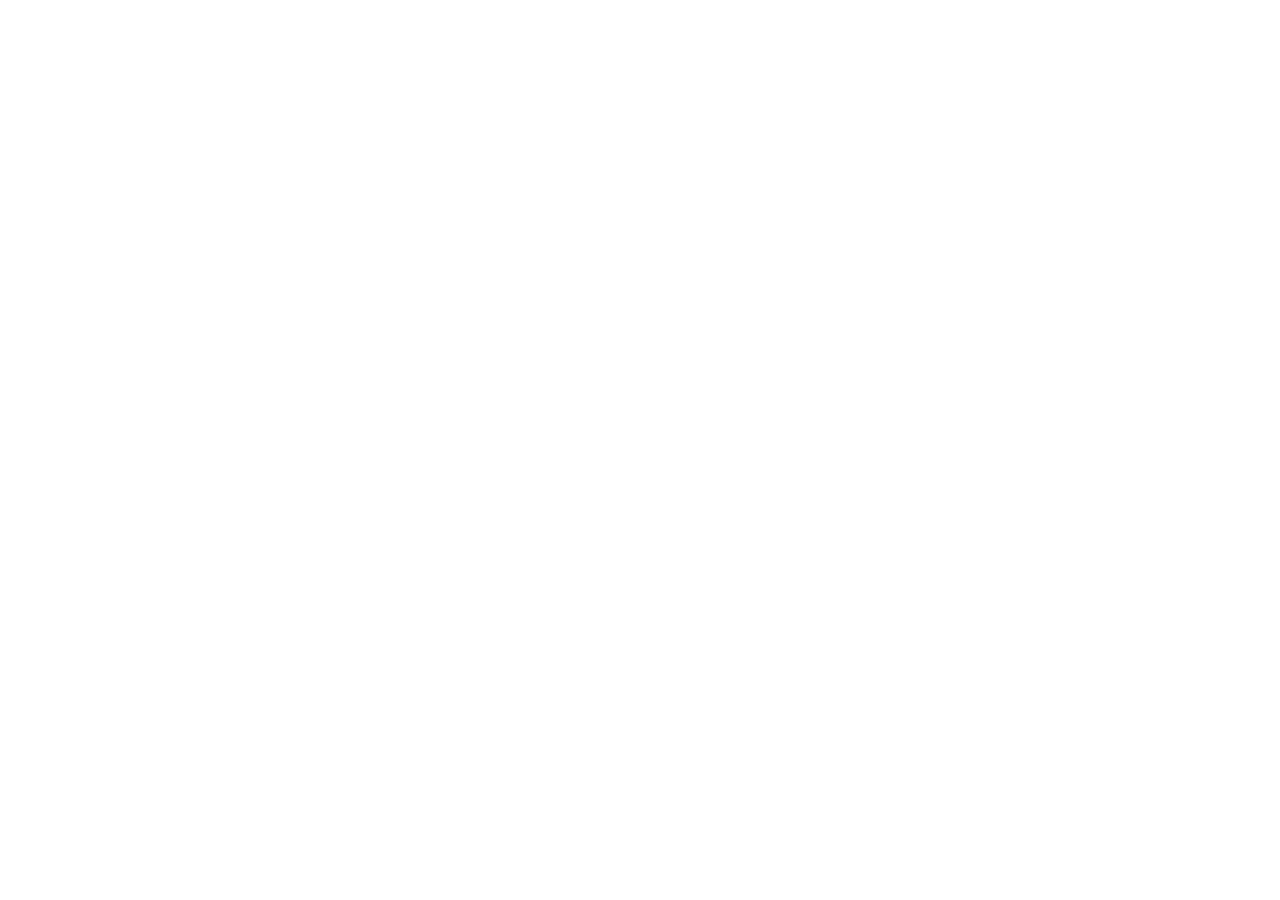
==== a.html @ f5150a3c "Add files via upload" ====
<!DOCTYPE html>
<html lang="en">
<head>
  <meta charset="UTF-8">
  <meta name="viewport" content="width=device-width, initial-scale=1.0">
  <title>Scrolling Text with Images</title>
  <style>
    body {
      font-family: Arial, sans-serif;
    }
    .scrolling-box {
      width: 100%;
      height: 50px;
      background-color: #ADD8E6; /* Biru muda */
      overflow: hidden;
      position: relative;
      display: flex;
      align-items: center;
    }
    .scrolling-text {
      display: flex;
      align-items: center;
      position: absolute;
      white-space: nowrap;
      animation: scroll-left 10s linear infinite;
    }
    .scrolling-text img {
      width: 30px;
      height: 30px;
      margin: 0 10px;
    }
    @keyframes scroll-left {
      0% {
        left: 100%;
      }
      100% {
        left: -100%;
      }
    }
  </style>
</head>
<body>



</body>
</html>
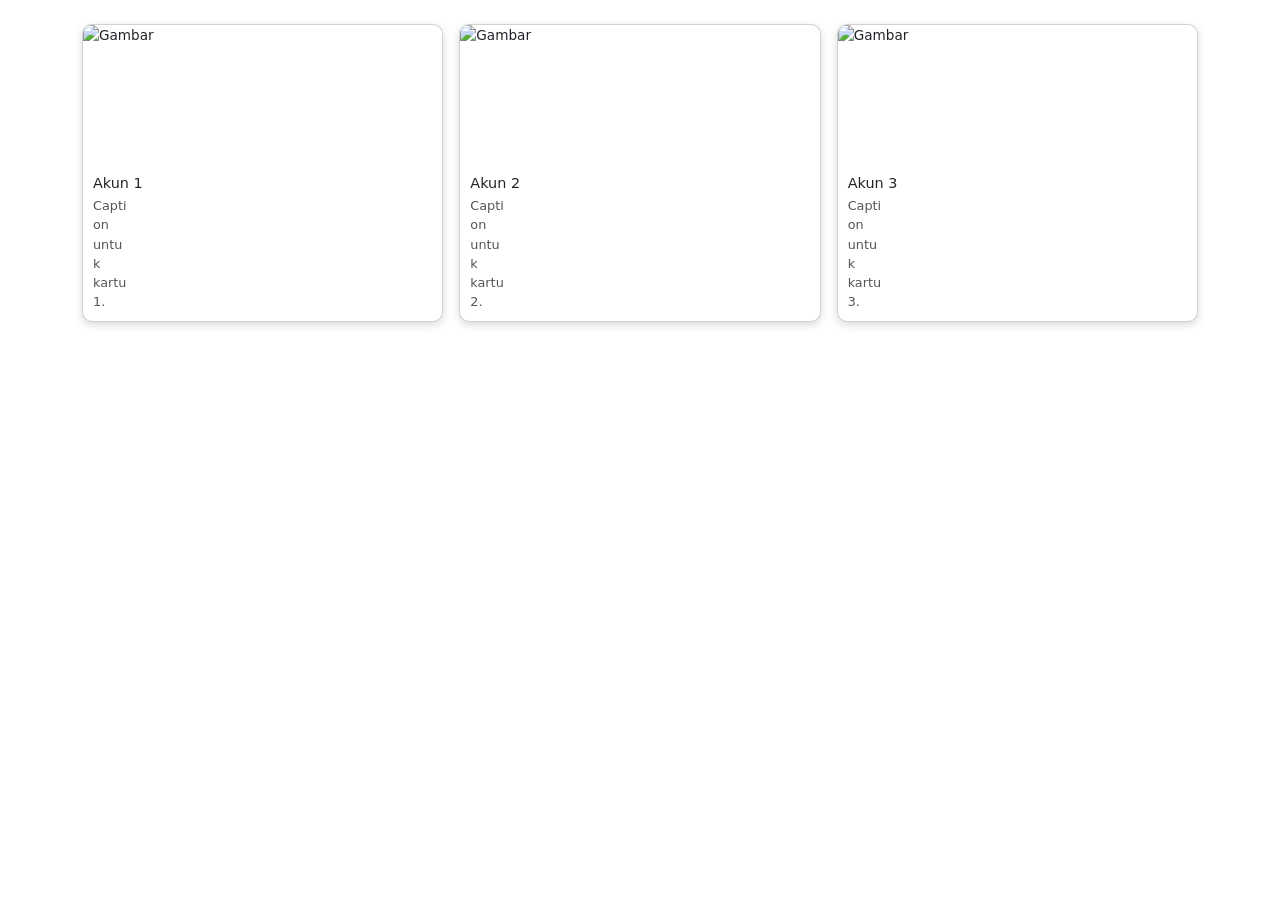
==== commit 99abbd09: "Add files via upload" ====
--- a/a.html
+++ b/a.html
@@ -2,46 +2,84 @@
 <html lang="en">
 <head>
   <meta charset="UTF-8">
-  <meta name="viewport" content="width=device-width, initial-scale=1.0">
-  <title>Scrolling Text with Images</title>
+  <title>Responsive Card Grid</title>
+  <link href="https://cdn.jsdelivr.net/npm/bootstrap@5.3.0/dist/css/bootstrap.min.css" rel="stylesheet">
   <style>
-    body {
-      font-family: Arial, sans-serif;
+    .custom-card {
+      border-radius: 10px;
+      overflow: hidden;
+      box-shadow: 0 3px 8px rgba(0,0,0,0.15);
+      font-size: 0.85rem;
+      text-decoration: none;
+      color: inherit;
+      transition: transform 0.2s ease;
     }
-    .scrolling-box {
+
+    .custom-card:hover {
+      transform: scale(1.03);
+    }
+
+    .custom-card img {
       width: 100%;
-      height: 50px;
-      background-color: #ADD8E6; /* Biru muda */
-      overflow: hidden;
-      position: relative;
-      display: flex;
-      align-items: center;
+      height: 140px;
+      object-fit: cover;
     }
-    .scrolling-text {
-      display: flex;
-      align-items: center;
-      position: absolute;
-      white-space: nowrap;
-      animation: scroll-left 10s linear infinite;
+
+    .custom-card .card-body {
+      padding: 10px;
     }
-    .scrolling-text img {
-      width: 30px;
-      height: 30px;
-      margin: 0 10px;
+
+    .custom-caption {
+      font-size: 0.8rem;
+      color: #555;
+      margin: 0;
+      width: 10%;
     }
-    @keyframes scroll-left {
-      0% {
-        left: 100%;
-      }
-      100% {
-        left: -100%;
-      }
+
+    .card-title {
+      font-size: 0.9rem;
+      margin-bottom: 4px;
     }
   </style>
 </head>
 <body>
+  <div class="container py-4">
+    <div class="row g-3">
 
+      <!-- Card 1 -->
+      <div class="col-6 col-md-4">
+        <a href="detail1.html" class="custom-card card">
+          <img src="https://source.unsplash.com/random/200x140?sig=1" alt="Gambar">
+          <div class="card-body">
+            <h6 class="card-title">Akun 1</h6>
+            <p class="custom-caption">Caption untuk kartu 1.</p>
+          </div>
+        </a>
+      </div>
 
+      <!-- Card 2 -->
+      <div class="col-6 col-md-4">
+        <a href="detail2.html" class="custom-card card">
+          <img src="https://source.unsplash.com/random/200x140?sig=2" alt="Gambar">
+          <div class="card-body">
+            <h6 class="card-title">Akun 2</h6>
+            <p class="custom-caption">Caption untuk kartu 2.</p>
+          </div>
+        </a>
+      </div>
 
+      <!-- Card 3 -->
+      <div class="col-6 col-md-4">
+        <a href="detail3.html" class="custom-card card">
+          <img src="https://source.unsplash.com/random/200x140?sig=3" alt="Gambar">
+          <div class="card-body">
+            <h6 class="card-title">Akun 3</h6>
+            <p class="custom-caption">Caption untuk kartu 3.</p>
+          </div>
+        </a>
+      </div>
+
+    </div>
+  </div>
 </body>
 </html>
